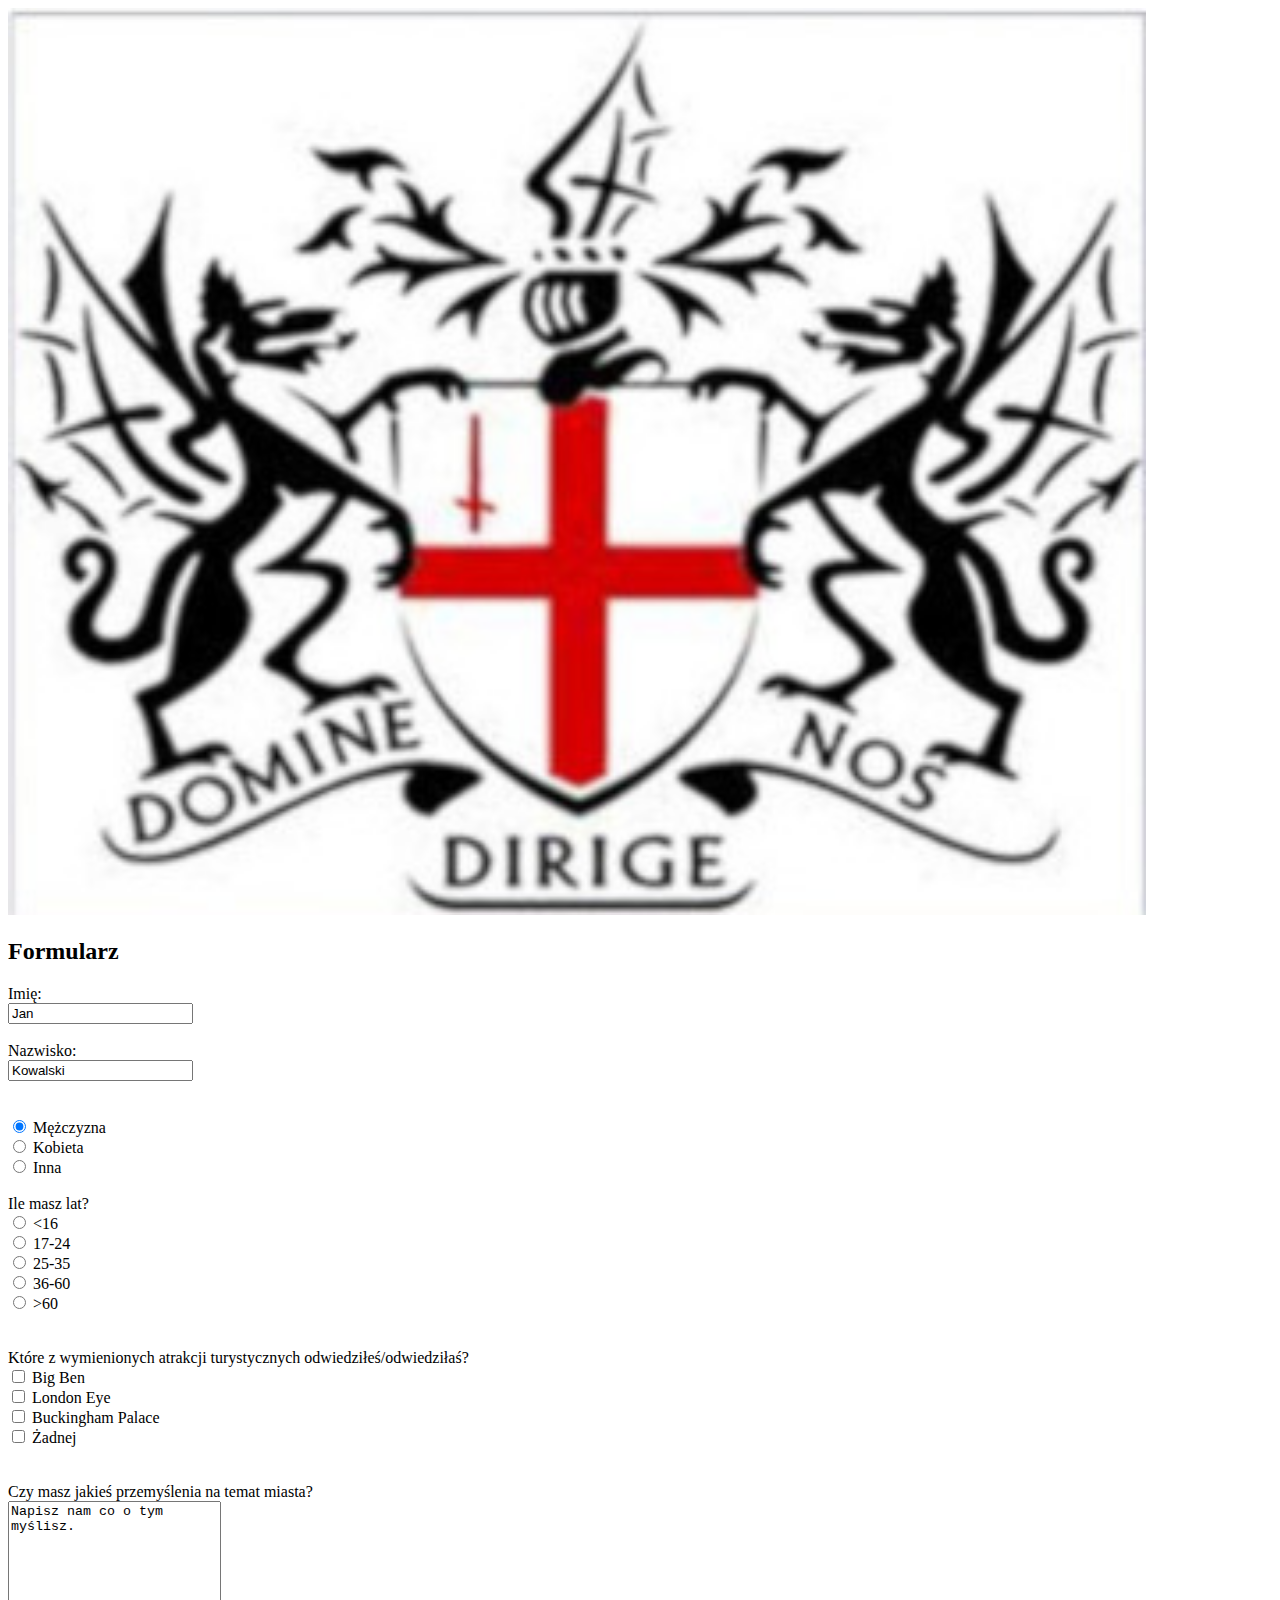
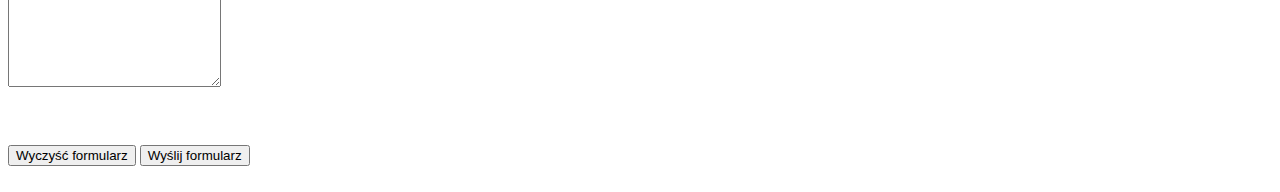
==== formularz.html @ eadc7af7 "Add files via upload" ====
<!doctype html>
<html>
<head>
<meta charset="utf-8">
<title>Formularz</title>
<link rel="stylesheet" type="text/css" href="style/arkusz.form.css">
</head>
<body>
<div class="purple"></div>
<div class="blue"></div>
<div class="red">
<a href="index.html"><img src="img/herb.jpg" style="width:90%; height:auto;"></a>
</div>
<div class="blue"></div>
<div class="yellow">
<h2>Formularz</h2>
<form action="mailto:maciej.zielinski@tm1.edu.pl" method="POST">
<label for="fname">Imię:</label><br>
<input type="text" id="fname" name="fname" value="Jan"><br>
  <br>
<label for="lname">Nazwisko:</label><br>
<input type="text" id="lname" name="lname" value="Kowalski">
  
<br><br><br>

<input type="radio" id="male" name="gender" value="male" checked>
  <label for="male">Mężczyzna</label><br> 
<input type="radio" id="female" name="gender" value="female">
  <label for="female">Kobieta</label><br>
<input type="radio" id="other" name="gender" value="other">
  <label for="other">Inna</label>

  <br><br>
Ile masz lat? <br>

<input type="radio" id="16" name="age" value="16">
  <label for="16"><16</label><br> 
<input type="radio" id="17" name="age" value="17">
  <label for="17">17-24</label><br>
<input type="radio" id="25" name="age" value="25">
  <label for="25">25-35</label><br>
<input type="radio" id="36" name="age" value="36">
  <label for="36">36-60</label><br>
<input type="radio" id="60" name="age" value="60">
  <label for="60">>60</label><br>

  <br><br>

  Które z wymienionych atrakcji turystycznych odwiedziłeś/odwiedziłaś?<br>

<input type="checkbox" id="bigben" name="tried" value="44">
  <label for="bigben">Big Ben</label><br>
<input type="checkbox" id="londoneye" name="tried" value="doc">
  <label for="londoneye">London Eye</label><br>
<input type="checkbox" id="back" name="tried" value="xx"> 
  <label for="back">Buckingham Palace</label><br>
<input type="checkbox" id="nie" name="tried" value="red">
  <label for="nie">Żadnej</label><br>

  <br><br>Czy masz jakieś przemyślenia na temat miasta?<br>

<label><textarea name="message" rows="12" cols="24">Napisz nam co o tym myślisz.</textarea></label><br><br>

  <br><br>

  <input type="reset" value="Wyczyść formularz">
  <input type="submit" value="Wyślij formularz">
  <br><br>
</form>
</div>
</body>
</html>
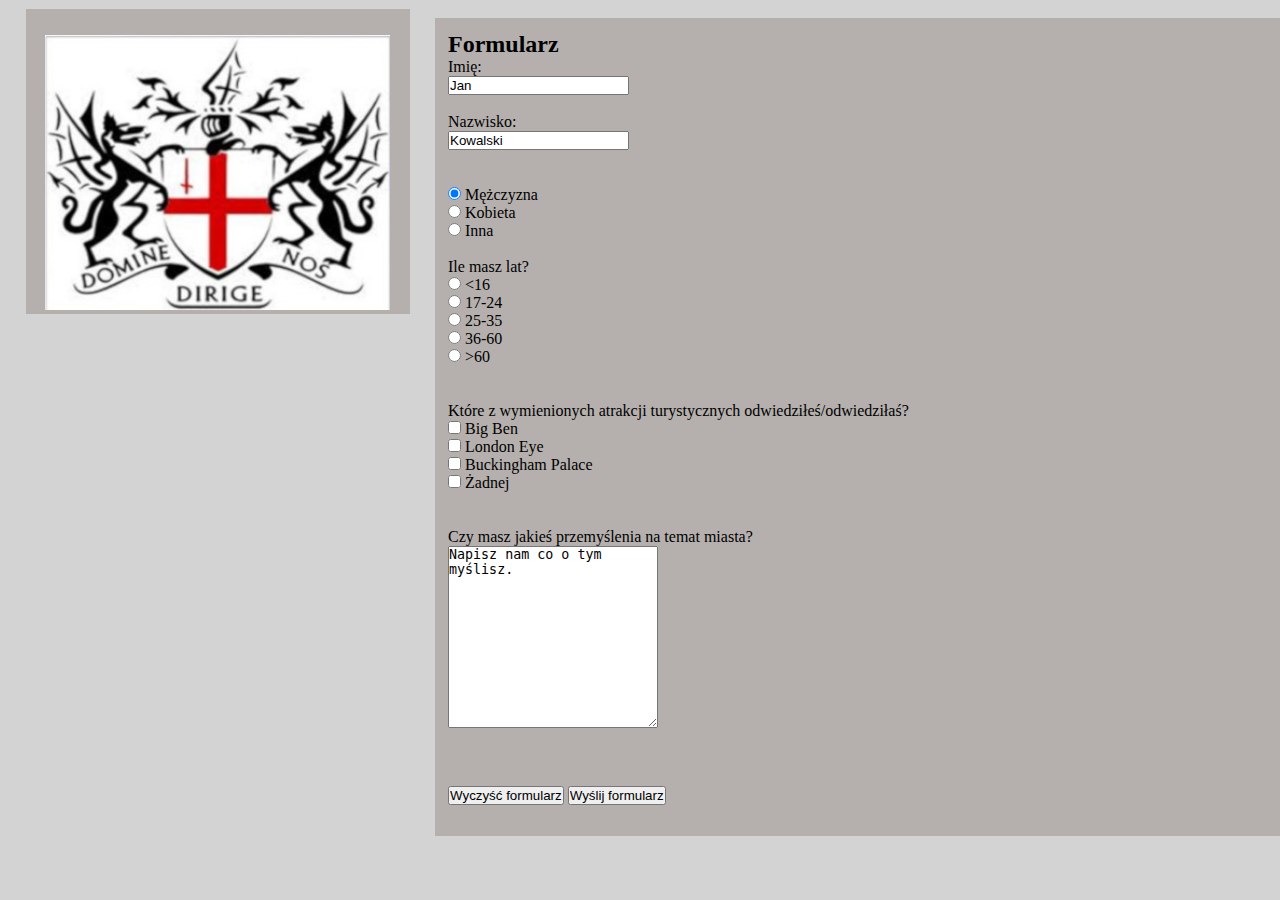
==== commit ac242807: "Update formularz.html" ====
--- a/formularz.html
+++ b/formularz.html
@@ -3,6 +3,7 @@
 <head>
 <meta charset="utf-8">
 <title>Formularz</title>
+<link rel="icon" href="img/ikona.png">
 <link rel="stylesheet" type="text/css" href="style/arkusz.form.css">
 </head>
 <body>
@@ -69,4 +70,4 @@
 </form>
 </div>
 </body>
-</html>+</html>
--- a/style/arkusz.form.css
+++ b/style/arkusz.form.css
@@ -0,0 +1,71 @@
+* { padding:0;margin:0; 
+box-sizing:border-box}
+html
+{
+    width:100%;
+    height:100%;
+}
+body{
+	margin:0;
+	background-color:#D3D3D3;
+	width: 100vw;
+   	height: 100vh;
+	}
+.yellow{
+	float:left;
+	width:56%;
+	height:96%;
+	background-color:#B5B0AD;
+	padding:1%;
+	}
+.blue{
+	float:left;
+	width:1%;
+	height:98%;
+	}
+.purple{
+	float:left;
+	width:100%;
+	height:2%;
+	}
+.red{
+	float:left;
+	width:20%;
+	height:36%;
+	background-color:#B5B0AD;
+	text-align:center;
+	padding-top:2%;
+	}
+@media screen and (max-width:899px){
+ body{
+	font-size:20px;
+	}
+  .red{
+	width:100vw;
+	height:auto;
+	}
+  .yellow{
+	width:100vw;
+	height:auto;
+	}
+  .purple{
+	display:none;
+	}
+  .blue{
+	display:none;
+	}
+	}
+@media screen and (max-width:1599px) and (min-width:900px){
+  .yellow{
+	width:66vw;
+	height:auto;
+	float:right;
+	}
+  .red{
+	width:30vw;
+	height:auto;
+	position:fixed;
+	left:2%;
+	top:1%;
+	}
+	}